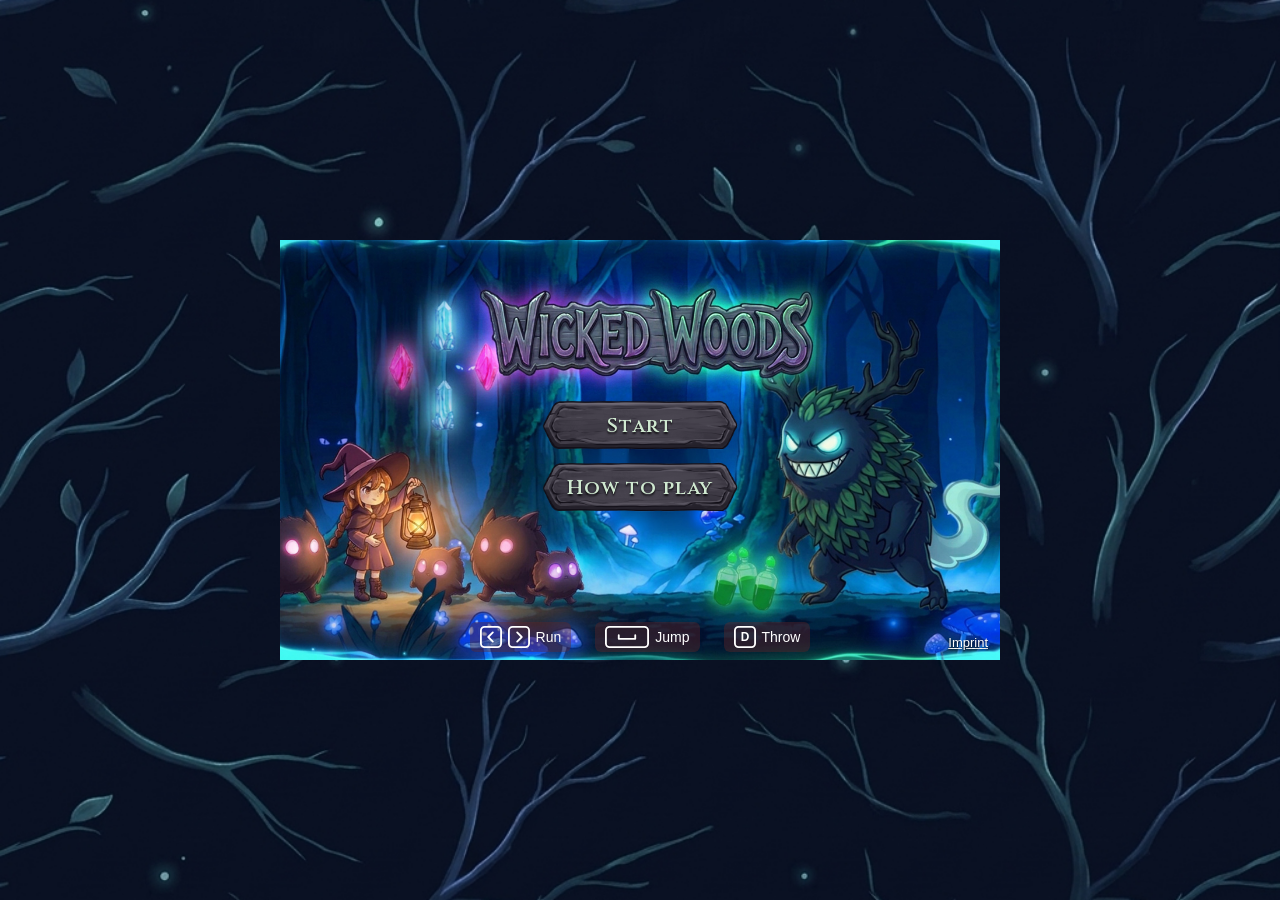
==== index.html @ 13485f42 "Initial commit" ====
<!doctype html>
<html lang="en">
  <head>
    <meta charset="UTF-8" />
    <meta name="viewport" content="width=device-width, initial-scale=1.0" />
    <title>WickedWoods</title>
    <link
      rel="icon"
      type="image/png"
      href="img/6_salsa_bottle/salsa_bottle.png"
    />
    <link rel="stylesheet" href="style.css" />
    <script type="module" src="./js/script.js"></script>
  </head>
  <body>
    <div class="game">
      <canvas id="canvas" width="720" height="420"> </canvas>

      <div class="touch-controls">
        <div class="touch-group">
          <button id="btnLeft" class="touch-btn" aria-label="Run left">
            <svg width="28" height="28" viewBox="0 0 24 24">
              <path
                d="M15 5l-7 7 7 7"
                fill="none"
                stroke="currentColor"
                stroke-width="3"
                stroke-linecap="round"
                stroke-linejoin="round"
              />
            </svg>
          </button>
          <button id="btnRight" class="touch-btn" aria-label="Run right">
            <svg width="28" height="28" viewBox="0 0 24 24">
              <path
                d="M9 5l7 7-7 7"
                fill="none"
                stroke="currentColor"
                stroke-width="3"
                stroke-linecap="round"
                stroke-linejoin="round"
              />
            </svg>
          </button>
        </div>

        <div class="touch-group">
          <button id="btnJump" class="touch-btn" aria-label="Jump">
            <svg width="28" height="28" viewBox="0 0 24 24">
              <path
                d="M5 15l7-7 7 7"
                fill="none"
                stroke="currentColor"
                stroke-width="3"
                stroke-linecap="round"
                stroke-linejoin="round"
              />
            </svg>
          </button>
          <button id="btnThrow" class="touch-btn" aria-label="Throw bottle">
            <svg width="28" height="28" viewBox="0 0 24 24">
              <path
                d="M10 2h4v4l2 3v12a1 1 0 0 1-1 1H9a1 1 0 0 1-1-1V9l2-3z"
                fill="none"
                stroke="currentColor"
                stroke-width="2"
                stroke-linejoin="round"
              />
            </svg>
          </button>
        </div>
      </div>

      <div id="startScreen" class="start-screen">
        <div class="screen-buttons">
          <button id="btnStart" class="btn">Start</button>
          <button id="btnHelp" class="btn">How to play</button>
        </div>
        <a class="imprint-link" href="imprint.html">Imprint</a>
      </div>

      <div class="controls">
        <div class="control">
          <svg width="22" height="22" viewBox="0 0 24 24">
            <rect
              x="1"
              y="1"
              width="22"
              height="22"
              rx="4"
              fill="none"
              stroke="currentColor"
              stroke-width="2"
            />
            <path
              d="M14 7l-5 5 5 5"
              fill="none"
              stroke="currentColor"
              stroke-width="2"
              stroke-linecap="round"
              stroke-linejoin="round"
            />
          </svg>
          <svg width="22" height="22" viewBox="0 0 24 24">
            <rect
              x="1"
              y="1"
              width="22"
              height="22"
              rx="4"
              fill="none"
              stroke="currentColor"
              stroke-width="2"
            />
            <path
              d="M10 7l5 5-5 5"
              fill="none"
              stroke="currentColor"
              stroke-width="2"
              stroke-linecap="round"
              stroke-linejoin="round"
            />
          </svg>
          <span>Run</span>
        </div>

        <div class="control">
          <svg width="44" height="22" viewBox="0 0 48 24">
            <rect
              x="1"
              y="1"
              width="46"
              height="22"
              rx="4"
              fill="none"
              stroke="currentColor"
              stroke-width="2"
            />
            <path
              d="M15 10v4h18v-4"
              fill="none"
              stroke="currentColor"
              stroke-width="2"
              stroke-linecap="round"
              stroke-linejoin="round"
            />
          </svg>
          <span>Jump</span>
        </div>

        <div class="control">
          <svg width="22" height="22" viewBox="0 0 24 24">
            <rect
              x="1"
              y="1"
              width="22"
              height="22"
              rx="4"
              fill="none"
              stroke="currentColor"
              stroke-width="2"
            />
            <text
              x="12"
              y="16.5"
              text-anchor="middle"
              font-size="13"
              font-weight="bold"
              font-family="Arial, sans-serif"
              fill="currentColor"
            >
              D
            </text>
          </svg>
          <span>Throw</span>
        </div>
      </div>

      <div id="lostScreen" class="end-screen d-none">
        <img
          src="img/You%20won,%20you%20lost/Game%20Over.png"
          alt="Game Over"
        />
        <div class="screen-buttons">
          <button class="btn btn-restart">Restart</button>
          <button class="btn btn-home">Home</button>
        </div>
      </div>

      <div id="wonScreen" class="end-screen d-none">
        <img
          src="img/You%20won,%20you%20lost/You%20Won%20B.png"
          alt="You won"
        />
        <div class="screen-buttons">
          <button class="btn btn-restart">Restart</button>
          <button class="btn btn-home">Home</button>
        </div>
      </div>
    </div>

    <div id="helpDialog" class="dialog-overlay d-none">
      <div class="dialog">
        <button id="btnCloseHelp" class="dialog-close" aria-label="Close">
          X
        </button>
        <h2>How to play</h2>
        <p>
          The crazy chickens have taken over the desert. Help Pepe fight his way
          through and defeat the giant endboss hen at the end of the level.
        </p>

        <h3>Controls</h3>
        <ul class="key-list">
          <li>
            <span class="key">&larr;</span><span class="key">&rarr;</span> Run
            left and right
          </li>
          <li><span class="key">Space</span> Jump</li>
          <li><span class="key">D</span> Throw a bottle</li>
        </ul>

        <h3>Tips</h3>
        <ul>
          <li>
            Jump on chickens to defeat them, touching them from the side hurts.
          </li>
          <li>Collect salsa bottles, you can carry up to 5.</li>
          <li>
            Bottles defeat chickens and damage the endboss. Five hits beat him.
          </li>
          <li>Collect all coins to fill up your coin bar.</li>
        </ul>
      </div>
    </div>

    <div class="rotate-notice">Turn your device to play</div>
  </body>
</html>
---- style.css ----
@font-face {
  font-family: "Luckiest Guy";
  src: url("fonts/luckiest-guy.woff2") format("woff2");
}

@font-face {
  font-family: "Cinzel";
  src: url("fonts/cinzel.woff2") format("woff2");
  font-weight: 600;
}

* {
  box-sizing: border-box;
}

body {
  margin: 0;
  min-height: 100vh;
  display: flex;
  flex-direction: column;
  align-items: center;
  justify-content: center;
  background: url("img_wickedwoods/10_extras/backgroundbackground.jpeg") center /
    cover no-repeat fixed #0e132a;
  font-family: Arial, sans-serif;
}

h1 {
  margin: 12px 0;
  font-family: "Luckiest Guy", Arial, sans-serif;
  font-size: 24px;
  font-weight: normal;
  letter-spacing: 2px;
  color: #ffffff;
  text-align: center;
}

.game {
  position: relative;
  width: min(720px, 100vw, calc((100vh - 100px) * 1.714));
}

canvas {
  display: block;
  width: 100%;
  height: auto;
  background-color: black;
}

.controls {
  position: absolute;
  left: 0;
  right: 0;
  bottom: 8px;
  display: flex;
  justify-content: center;
  gap: 24px;
  color: white;
  font-family: Arial, sans-serif;
  font-size: 14px;
  pointer-events: none;
}

.control {
  display: flex;
  align-items: center;
  gap: 6px;
  padding: 4px 10px;
  border-radius: 6px;
  background-color: rgba(97, 38, 38, 0.4);
}

.start-screen {
  position: absolute;
  top: 0;
  left: 0;
  right: 0;
  bottom: 0;
  background-image: url("img_wickedwoods/9_intro_outro_screens/start/startscreen.jpg");
  background-size: cover;
  background-position: center;
  display: flex;
  justify-content: center;
  align-items: flex-start;
  padding-top: 22%;
}

.screen-buttons {
  display: flex;
  gap: 8px;
}

.start-screen .screen-buttons {
  flex-direction: column;
}

.btn {
  display: inline-flex;
  align-items: center;
  justify-content: center;
  width: 200px;
  aspect-ratio: 558 / 150;
  padding: 0;
  font-family: "Cinzel", serif;
  font-size: 20px;
  font-weight: normal;
  letter-spacing: 1px;
  text-decoration: none;
  color: #cfe8d0;
  text-shadow: 0 2px 2px rgba(0, 0, 0, 0.8);
  background: url("img_wickedwoods/10_extras/button.png") center / 100% 100%
    no-repeat;
  border: none;
  cursor: pointer;
  transition: transform 0.15s;
}

.btn:hover {
  transform: scale(1.05);
}

.imprint-link {
  position: absolute;
  right: 12px;
  bottom: 10px;
  font-size: 13px;
  color: white;
  text-shadow: 0 1px 2px rgba(0, 0, 0, 0.8);
  cursor: pointer;
}

.end-screen {
  position: absolute;
  top: 0;
  left: 0;
  right: 0;
  bottom: 0;
  display: flex;
  flex-direction: column;
  justify-content: center;
  align-items: center;
  gap: 24px;
  background-color: rgba(0, 0, 0, 0.6);
}

#lostScreen img {
  height: 55%;
}

#wonScreen img {
  width: 70%;
}

.touch-controls {
  display: none;
  position: absolute;
  left: 0;
  right: 0;
  bottom: 12px;
  justify-content: space-between;
  padding: 0 12px;
  pointer-events: none;
}

.touch-group {
  display: flex;
  gap: 12px;
  pointer-events: auto;
}

.touch-btn {
  width: 56px;
  height: 56px;
  display: flex;
  justify-content: center;
  align-items: center;
  border: 2px solid white;
  border-radius: 50%;
  color: white;
  background-color: rgba(0, 0, 0, 0.35);
  cursor: pointer;
  user-select: none;
  -webkit-user-select: none;
  -webkit-touch-callout: none;
  touch-action: none;
}

.touch-btn svg {
  width: 55%;
  height: 55%;
}

.dialog-overlay {
  position: fixed;
  top: 0;
  left: 0;
  right: 0;
  bottom: 0;
  z-index: 5;
  display: flex;
  justify-content: center;
  align-items: center;
  padding: 16px;
  background-color: rgba(0, 0, 0, 0.6);
}

.dialog {
  position: relative;
  width: 100%;
  max-width: 520px;
  max-height: 100%;
  overflow-y: auto;
  padding: 24px;
  border: 3px solid #8b2a0f;
  border-radius: 12px;
  color: #3b1d0e;
  background-color: #fdf3e1;
}

.dialog h2,
.dialog h3 {
  margin: 0 0 8px;
  font-family: "Luckiest Guy", Arial, sans-serif;
  font-weight: normal;
  letter-spacing: 1px;
  color: #e8890c;
}

.dialog h3 {
  margin-top: 16px;
}

.dialog p,
.dialog ul {
  margin: 0;
  line-height: 1.5;
}

.dialog-close {
  position: absolute;
  top: 8px;
  right: 8px;
  width: 36px;
  height: 36px;
  border: none;
  font-size: 20px;
  font-weight: bold;
  color: #8b2a0f;
  background: none;
  cursor: pointer;
}

.key-list {
  padding: 0;
  list-style: none;
}

.key-list li {
  display: flex;
  align-items: center;
  gap: 6px;
  margin-bottom: 6px;
}

.key {
  min-width: 28px;
  padding: 2px 8px;
  border: 2px solid #8b2a0f;
  border-radius: 6px;
  text-align: center;
  font-weight: bold;
  background-color: white;
}

.rotate-notice {
  display: none;
  position: fixed;
  top: 0;
  left: 0;
  right: 0;
  bottom: 0;
  z-index: 10;
  justify-content: center;
  align-items: center;
  padding: 24px;
  text-align: center;
  font-family: "Luckiest Guy", Arial, sans-serif;
  font-size: 32px;
  color: #8b2a0f;
  background-color: #e9d3a6;
}

.imprint-page {
  padding: 24px 16px;
}

.imprint {
  width: 100%;
  max-width: 720px;
  padding: 24px 32px;
  border-radius: 12px;
  background-color: rgba(0, 0, 0, 0.6);
  color: #cfe8d0;
  line-height: 1.5;
}

.imprint h2 {
  margin: 24px 0 4px;
  font-size: 18px;
}

.imprint .btn {
  margin-top: 24px;
}

@media (max-width: 1024px), (pointer: coarse) {
  .touch-controls {
    display: flex;
  }

  .controls {
    display: none;
  }
}

@media (max-height: 500px) {
  h1 {
    display: none;
  }

  .game {
    width: min(100vw, 171vh);
  }

  .btn {
    padding: 8px 20px 4px;
    font-size: 18px;
  }
}

@media (max-width: 600px) {
  .btn {
    padding: 7px 15px 3px;
    font-size: 16px;
    letter-spacing: 1px;
    border-width: 2px;
  }

  .screen-buttons {
    gap: 10px;
  }

  .start-screen {
    padding-top: 16px;
  }

  .end-screen {
    gap: 14px;
  }

  .touch-btn {
    width: 48px;
    height: 48px;
  }

  .touch-controls {
    bottom: 8px;
    padding: 0 8px;
  }
}

@media (max-width: 400px) {
  .btn {
    padding: 4px 11px 2px;
    font-size: 13px;
  }

  .screen-buttons {
    gap: 8px;
  }

  .start-screen {
    padding-top: 10px;
  }

  .end-screen {
    gap: 8px;
  }

  .touch-btn {
    width: 37px;
    height: 37px;
  }

  .touch-group {
    gap: 8px;
  }

  .touch-controls {
    bottom: 6px;
    padding: 0 6px;
  }

  .imprint-link {
    right: 8px;
    bottom: 6px;
    font-size: 11px;
  }
}

@media (orientation: portrait) and (pointer: coarse) {
  .rotate-notice {
    display: flex;
  }
}

.d-none {
  display: none;
}
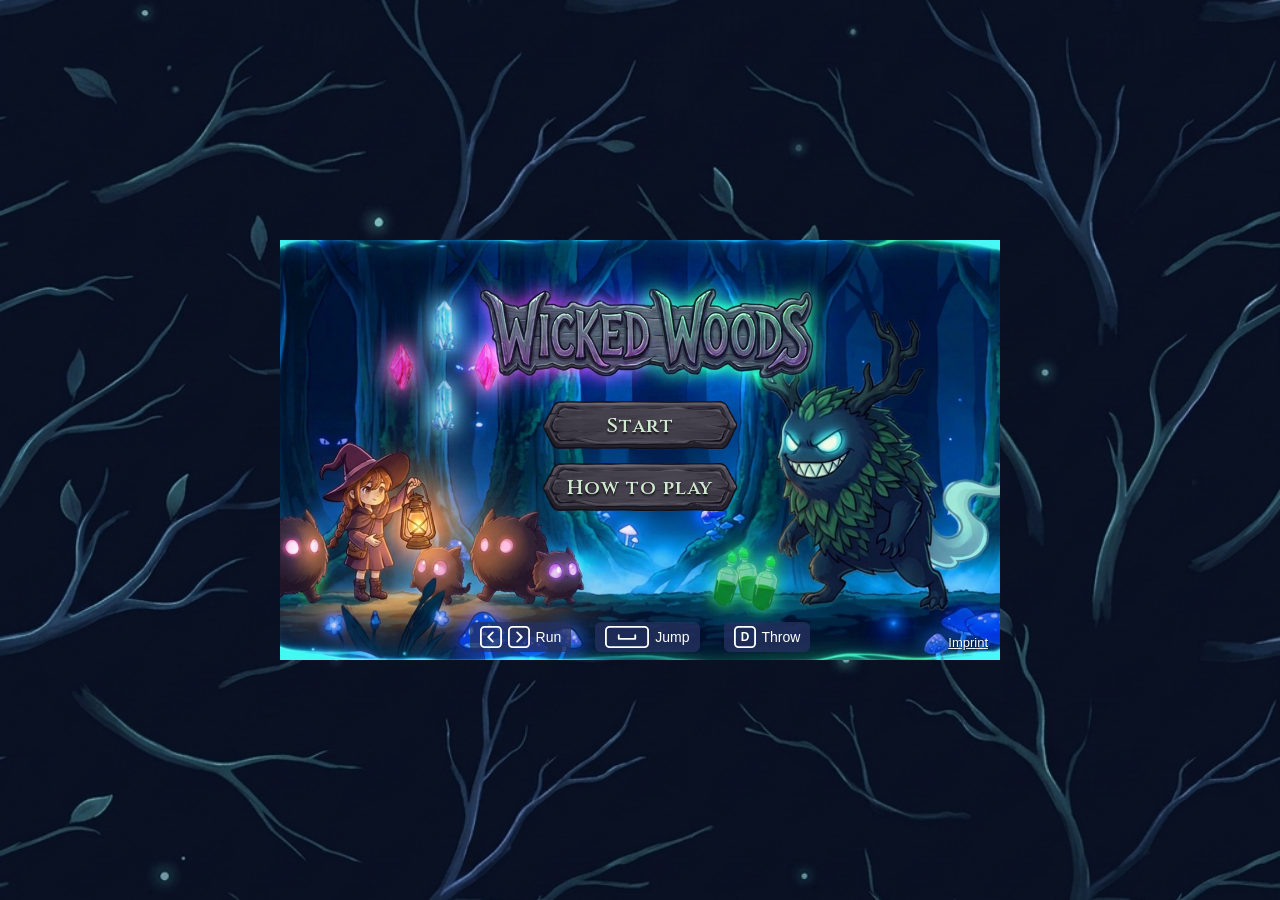
==== commit e4d9dd18: "new graphics implemented" ====
--- a/index.html
+++ b/index.html
@@ -178,7 +178,7 @@
 
       <div id="lostScreen" class="end-screen d-none">
         <img
-          src="img/You%20won,%20you%20lost/Game%20Over.png"
+          src="img_wickedwoods/You%20won,%20you%20lost/gameover.png"
           alt="Game Over"
         />
         <div class="screen-buttons">
@@ -189,7 +189,7 @@
 
       <div id="wonScreen" class="end-screen d-none">
         <img
-          src="img/You%20won,%20you%20lost/You%20Won%20B.png"
+          src="img_wickedwoods/You%20won,%20you%20lost/you_won.png"
           alt="You won"
         />
         <div class="screen-buttons">
@@ -206,7 +206,7 @@
         </button>
         <h2>How to play</h2>
         <p>
-          The crazy chickens have taken over the desert. Help Pepe fight his way
+          The crazy chickens have taken over the desert. Help the witch fight her way
           through and defeat the giant endboss hen at the end of the level.
         </p>
 
--- a/style.css
+++ b/style.css
@@ -20,8 +20,8 @@
   flex-direction: column;
   align-items: center;
   justify-content: center;
-  background: url("img_wickedwoods/10_extras/backgroundbackground.jpeg") center /
-    cover no-repeat fixed #0e132a;
+  background: url("img_wickedwoods/10_extras/backgroundbackground.jpeg")
+    center / cover no-repeat fixed #0e132a;
   font-family: Arial, sans-serif;
 }
 
@@ -67,7 +67,7 @@
   gap: 6px;
   padding: 4px 10px;
   border-radius: 6px;
-  background-color: rgba(97, 38, 38, 0.4);
+  background-color: rgba(38, 50, 97, 0.75);
 }
 
 .start-screen {
@@ -210,30 +210,31 @@
   max-width: 520px;
   max-height: 100%;
   overflow-y: auto;
-  padding: 24px;
-  border: 3px solid #8b2a0f;
+  padding: 24px 32px;
   border-radius: 12px;
-  color: #3b1d0e;
-  background-color: #fdf3e1;
-}
-
-.dialog h2,
+  color: #cfe8d0;
+  background-color: rgba(0, 0, 0, 0.6);
+  line-height: 1.5;
+}
+
+.dialog h2 {
+  margin: 0 0 12px;
+  font-family: "Luckiest Guy", Arial, sans-serif;
+  font-size: 24px;
+  font-weight: normal;
+  letter-spacing: 2px;
+  color: #ffffff;
+  text-align: center;
+}
+
 .dialog h3 {
-  margin: 0 0 8px;
-  font-family: "Luckiest Guy", Arial, sans-serif;
-  font-weight: normal;
-  letter-spacing: 1px;
-  color: #e8890c;
-}
-
-.dialog h3 {
-  margin-top: 16px;
+  margin: 24px 0 4px;
+  font-size: 18px;
 }
 
 .dialog p,
 .dialog ul {
   margin: 0;
-  line-height: 1.5;
 }
 
 .dialog-close {
@@ -245,7 +246,7 @@
   border: none;
   font-size: 20px;
   font-weight: bold;
-  color: #8b2a0f;
+  color: #cfe8d0;
   background: none;
   cursor: pointer;
 }
@@ -265,11 +266,10 @@
 .key {
   min-width: 28px;
   padding: 2px 8px;
-  border: 2px solid #8b2a0f;
+  border: 2px solid #cfe8d0;
   border-radius: 6px;
   text-align: center;
   font-weight: bold;
-  background-color: white;
 }
 
 .rotate-notice {
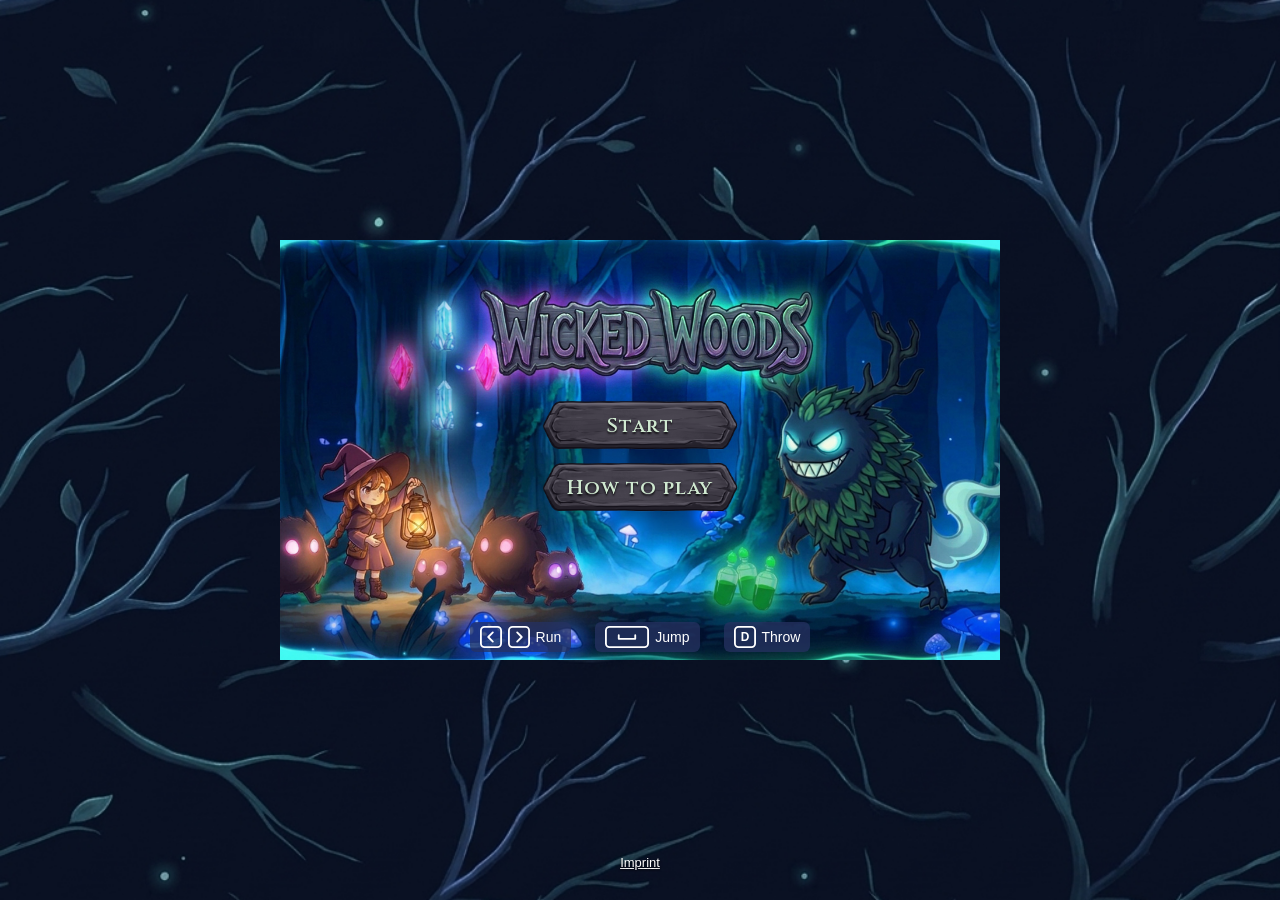
==== commit 5598cfc1: "graphics adjusted and imprint moved to being always accessable" ====
--- a/index.html
+++ b/index.html
@@ -76,7 +76,6 @@
           <button id="btnStart" class="btn">Start</button>
           <button id="btnHelp" class="btn">How to play</button>
         </div>
-        <a class="imprint-link" href="imprint.html">Imprint</a>
       </div>
 
       <div class="controls">
@@ -234,6 +233,8 @@
       </div>
     </div>
 
+    <a class="imprint-link" href="imprint.html">Imprint</a>
+
     <div class="rotate-notice">Turn your device to play</div>
   </body>
 </html>
--- a/style.css
+++ b/style.css
@@ -120,9 +120,11 @@
 }
 
 .imprint-link {
-  position: absolute;
-  right: 12px;
-  bottom: 10px;
+  position: fixed;
+  left: 50%;
+  bottom: 30px;
+  transform: translateX(-50%);
+  z-index: 6;
   font-size: 13px;
   color: white;
   text-shadow: 0 1px 2px rgba(0, 0, 0, 0.8);
@@ -402,8 +404,6 @@
   }
 
   .imprint-link {
-    right: 8px;
-    bottom: 6px;
     font-size: 11px;
   }
 }
